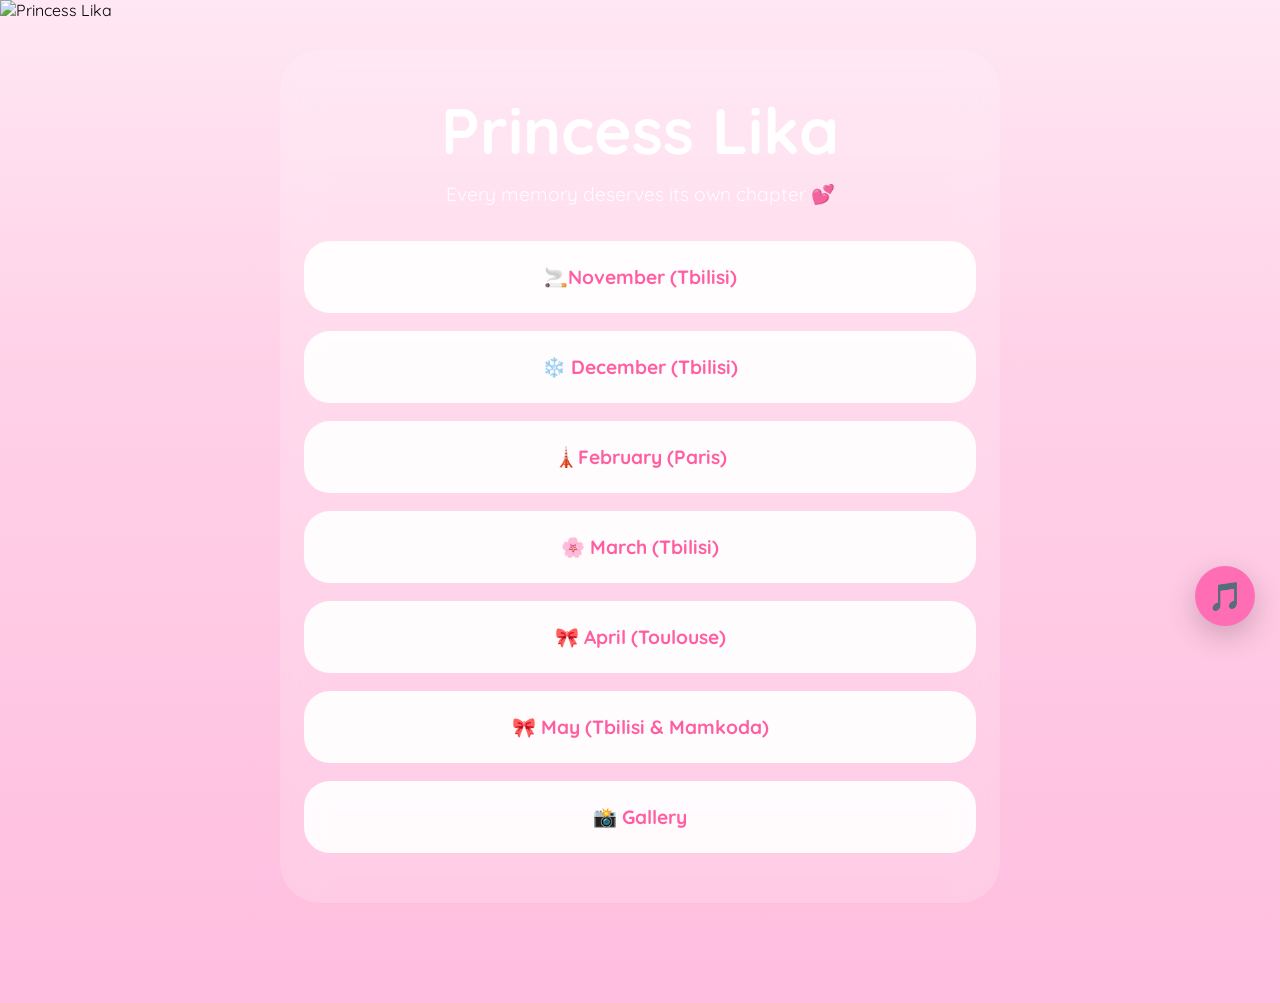
==== index.html @ 254b6a27 "Add files via upload" ====
<!DOCTYPE html>
<html lang="en">

<head>
    <meta charset="UTF-8">
    <meta name="viewport" content="width=device-width, initial-scale=1.0">
    <title>Princess Lika</title>

    <link rel="stylesheet" href="style.css">

    <link href="https://fonts.googleapis.com/css2?family=Quicksand:wght@300;400;500;700&display=swap" rel="stylesheet">
</head>

<div id="spotify-widget">

    <button id="spotify-toggle">

        🎵

    </button>

    <div id="spotify-content">

        <div class="spotify-title">

            Lika's Playlist 💖

        </div>

        <iframe id="spotify-player" style="border-radius:20px" src="" width="100%" height="152" allowfullscreen
            allow="autoplay; clipboard-write; encrypted-media">

        </iframe>

    </div>

</div>

<script src="playlist.js"></script>

<body>

    <!-- INTRO -->

    <div id="intro">

        <img src="images/logo.png" class="fullscreen-image" alt="Princess Lika">

    </div>

    <!-- MAIN -->

    <div id="main-content">

        <div class="background-hearts"></div>

        <div class="menu-container">

            <h2>Princess Lika</h2>

            <p class="subtitle">
                Every memory deserves its own chapter 💕
            </p>

            <div class="menu">

                <a href="november.html">
                    🚬November (Tbilisi)
                </a>

                <a href="december.html">
                    ❄️ December (Tbilisi)
                </a>

                <a href="february.html">
                    🗼February (Paris)
                </a>

                <a href="march.html">
                    🌸 March (Tbilisi)
                </a>

                <a href="april.html">
                    🎀 April (Toulouse)
                </a>

                <a href="may.html">
                    🎀 May (Tbilisi & Mamkoda)
                </a>


                <a href=" #">
                    📸 Gallery
                </a>

            </div>

        </div>

    </div>

    <div id="fx-layer"></div>

    <script src="script.js"></script>

</body>

</html>
---- style.css ----
* {
    margin: 0;
    padding: 0;
    box-sizing: border-box;
}

body {
    margin: 0;

    min-height: 100vh;

    /* dégradé principal */

    background: linear-gradient(
        180deg,
        #ffe7f3 0%,

        #ffd2e8 35%,

        #ffbddf 100%
    );

    /* texture douce */

    position: relative;

    overflow-x: hidden;

    font-family: "Quicksand", sans-serif;
}

#intro {
    position: fixed;
    top: 0;
    left: 0;
    width: 100%;
    height: 100vh;
    overflow: hidden;
    z-index: 999;

    opacity: 1;
    transition:
        opacity 1.8s ease,
        transform 1.8s ease;
}

/* effet doux de sortie */
#intro.hide {
    opacity: 0;
    transform: scale(1.05);
    pointer-events: none;
}

/* image légèrement animée */
.fullscreen-image {
    width: 100%;
    height: 100%;
    object-fit: cover;
    display: block;

    transform: scale(1);
    transition: transform 3.5s ease;
}

#intro.hide .fullscreen-image {
    transform: scale(1.08);
}

/* main content apparition douce */
/* CONTENU PRINCIPAL */

#main-content {
    width: 100%;

    min-height: 100vh;

    display: flex;

    justify-content: center;

    align-items: flex-start;

    padding: 50px 20px 100px;
}

/* carte */

.menu-container {
    width: min(92vw, 720px);

    padding: 40px 24px 50px;

    border-radius: 40px;

    background: rgba(255, 255, 255, 0.18);

    backdrop-filter: blur(20px);
}

/* titre */

.menu-container h2 {
    font-size: clamp(2.4rem, 5vw, 4rem);

    color: white;

    text-align: center;
}

/* sous titre */

.subtitle {
    margin-top: 12px;

    margin-bottom: 35px;

    text-align: center;

    color: rgba(255, 255, 255, 0.9);

    font-size: clamp(0.95rem, 2vw, 1.2rem);
}

/* menu */

.menu {
    display: flex;

    flex-direction: column;

    gap: 18px;
}

/* boutons */

.menu a {
    display: flex;

    justify-content: center;

    align-items: center;

    width: 100%;

    min-height: 72px;

    padding: 18px 24px;

    border-radius: 26px;

    background: rgba(255, 255, 255, 0.92);

    text-decoration: none;

    color: #ff5fa2;

    font-size: clamp(1rem, 2vw, 1.2rem);

    font-weight: 700;

    transition: 0.5s;
}

/* hover */

.menu a:hover {
    transform: translateY(-4px) scale(1.02);

    background: #fff7fb;
}

/* mobile */

@media (max-width: 768px) {
    .menu-container {
        width: 100%;

        border-radius: 30px;

        padding: 32px 18px 40px;
    }

    .menu a {
        min-height: 64px;

        font-size: 1rem;
    }
}

#fx-layer {
    position: fixed;
    top: 0;
    left: 0;
    width: 100%;
    height: 100%;
    pointer-events: none;
    overflow: hidden;
    z-index: 1;
}

.menu-container {
    position: relative;

    z-index: 1;
}

/* cœurs */
.heart {
    position: absolute;
    bottom: -20px;
    font-size: 20px;
    opacity: 0.8;
    animation: floatUp linear forwards;
}

/* sparkles */
.sparkle {
    position: absolute;
    font-size: 14px;
    opacity: 0.6;
    animation: sparkleAnim linear forwards;
}

@keyframes floatUp {
    0% {
        transform: translateY(0) scale(0.8);
        opacity: 0;
    }
    10% {
        opacity: 0.9;
    }
    100% {
        transform: translateY(-110vh) scale(1.3);
        opacity: 0;
    }
}

@keyframes sparkleAnim {
    0% {
        transform: translateY(0) scale(0.5) rotate(0deg);
        opacity: 0;
    }
    20% {
        opacity: 1;
    }
    100% {
        transform: translateY(-100vh) scale(1.2) rotate(180deg);
        opacity: 0;
    }
}

@keyframes pop {
    0% {
        transform: scale(0.5) translateY(0);
        opacity: 1;
    }
    100% {
        transform: scale(1.5) translateY(-40px);
        opacity: 0;
    }
}

@keyframes trailFade {
    0% {
        opacity: 1;
        transform: scale(1);
    }
    100% {
        opacity: 0;
        transform: scale(1.8) translateY(-10px);
    }
}

.page {
    text-align: center;
    padding: 40px;
}

/* Galerie */

.polaroid-gallery {
    display: grid;

    grid-template-columns: repeat(auto-fit, minmax(250px, 1fr));

    gap: 35px;

    max-width: 1200px;

    margin: auto;

    padding: 30px;
}

/* POLAROID */

.polaroid {
    position: relative;

    background: white;

    /* effet polaroid */
    padding: 14px 14px 55px 14px;

    border-radius: 3px;

    box-shadow:
        0 8px 20px rgba(0, 0, 0, 0.12),
        0 25px 40px rgba(255, 140, 190, 0.15);

    overflow: hidden;

    transition:
        transform 0.6s ease,
        box-shadow 0.6s ease;
}

/* rotations naturelles */

.polaroid:nth-child(odd) {
    transform: rotate(-2deg);
}

.polaroid:nth-child(even) {
    transform: rotate(2deg);
}

/* PHOTO */

.polaroid img {
    width: 100%;

    aspect-ratio: 3/4;

    object-fit: cover;

    display: block;

    border-radius: 1px;
}

/* légende */

.polaroid p {
    position: absolute;

    bottom: 15px;

    left: 50%;

    transform: translateX(-50%);

    font-size: 15px;

    font-family: "Brush Script MT", cursive;

    color: #ff5fa2;

    font-style: italic;

    white-space: nowrap;
}

/* hover */

.polaroid:hover {
    transform: scale(1.06) rotate(0deg) translateY(-10px);

    box-shadow:
        0 20px 50px rgba(0, 0, 0, 0.18),
        0 0 50px rgba(255, 170, 220, 0.5);
}

/* reflet brillant */

.polaroid::after {
    content: "";

    position: absolute;

    top: -120%;

    left: -60%;

    width: 60%;

    height: 250%;

    background: linear-gradient(90deg, transparent, rgba(255, 255, 255, 0.55), transparent);

    transform: rotate(25deg);

    transition: 1s;
}

/* passage lumière */

.polaroid:hover::after {
    left: 160%;
}

/* MOBILE */

@media (max-width: 768px) {
    .polaroid {
        padding: 10px 10px 45px 10px;
    }

    .polaroid p {
        font-size: 13px;
    }
}

#spotify-widget {
    position: fixed;

    bottom: 25px;

    right: 25px;

    z-index: 9999;

    display: flex;

    flex-direction: column;

    align-items: flex-end;
}

/* bouton */

#spotify-toggle {
    width: 60px;

    height: 60px;

    border: none;

    border-radius: 50%;

    background: #ff6db5;

    color: white;

    font-size: 28px;

    cursor: pointer;

    box-shadow: 0 10px 30px rgba(0, 0, 0, 0.2);

    transition: 0.5s;
}

#spotify-toggle:hover {
    transform: scale(1.1);
}

/* lecteur */

#spotify-content {
    margin-top: 15px;

    width: 340px;

    padding: 20px;

    border-radius: 30px;

    background: rgba(255, 255, 255, 0.85);

    backdrop-filter: blur(20px);

    box-shadow: 0 20px 40px rgba(0, 0, 0, 0.15);

    opacity: 0;

    transform: translateY(20px);

    pointer-events: none;

    transition: 0.7s;
}

#spotify-content.open {
    opacity: 1;

    transform: translateY(0);

    pointer-events: auto;
}

.spotify-title {
    margin-bottom: 15px;

    color: #ff5fa2;

    font-size: 18px;

    font-weight: 700;

    text-align: center;
}

@media (max-width: 768px) {
    #spotify-content {
        width: 300px;
    }
}

.memory-section {
    padding: 40px 20px 80px;
}

/* titre */

.memory-title {
    font-size: 2.4rem;

    font-style: italic;

    font-weight: 300;

    color: #ff6ea8;

    margin-bottom: 35px;

    text-align: center;
}

/* carrousel */

.carousel {
    position: relative;

    max-width: 900px;

    margin: auto;

    overflow: hidden;

    border-radius: 35px;

    box-shadow: 0 20px 50px rgba(0, 0, 0, 0.15);
}

/* CAROUSEL */

.carousel {
    position: relative;

    overflow: hidden;

    border-radius: 35px;
}

/* IMAGE */

.carousel img {
    width: 100%;

    aspect-ratio: 4/5;

    object-fit: cover;

    display: block;

    opacity: 1;

    transform: scale(1);

    transition:
        opacity 0.8s ease,
        transform 2s ease;
}

/* transition */

.carousel img.fade {
    opacity: 0.15;

    transform: scale(1.03);
}

.fade {
    opacity: 0.2;
}

/* barre */

.progress {
    position: absolute;

    left: 0;

    bottom: 0;

    height: 5px;

    width: 0;

    background: linear-gradient(90deg, #ff77bb, #ffd5ec);

    border-radius: 0 5px 5px 0;
}

/* animation */

.progress.animate {
    animation: progressBar 6s linear;
}

@keyframes progressBar {
    from {
        width: 0;
    }

    to {
        width: 100%;
    }
}
/* flèches */

.nav {
    position: absolute;

    top: 50%;

    transform: translateY(-50%);

    width: 55px;

    height: 55px;

    border: none;

    border-radius: 50%;

    background: rgba(255, 255, 255, 0.75);

    backdrop-filter: blur(20px);

    font-size: 22px;

    opacity: 0;

    transition: 0.5s;
}

.carousel.show-nav .nav {
    opacity: 1;
}

.left {
    left: 15px;
}

.right {
    right: 15px;
}

/* barre */

.progress {
    position: absolute;

    bottom: 0;

    left: 0;

    height: 5px;

    width: 0;

    background: linear-gradient(90deg, #ff80bf, #ffd4ea);

    animation: progressAnim 3s linear infinite;
}

@keyframes progressAnim {
    from {
        width: 0;
    }

    to {
        width: 100%;
    }
}

/* MOBILE */

@media (max-width: 768px) {
    .carousel {
        width: 100%;
    }

    .memory-title {
        font-size: 2rem;
    }
}

.month-title {
    width: 100%;

    text-align: center;

    display: flex;

    justify-content: center;

    align-items: center;

    margin: 0 auto 35px;

    font-size: clamp(2rem, 5vw, 3.5rem);

    font-style: italic;

    font-weight: 300;

    color: #ff5fa2;

    letter-spacing: 1px;

    padding: 0 20px;

    line-height: 1.2;
}
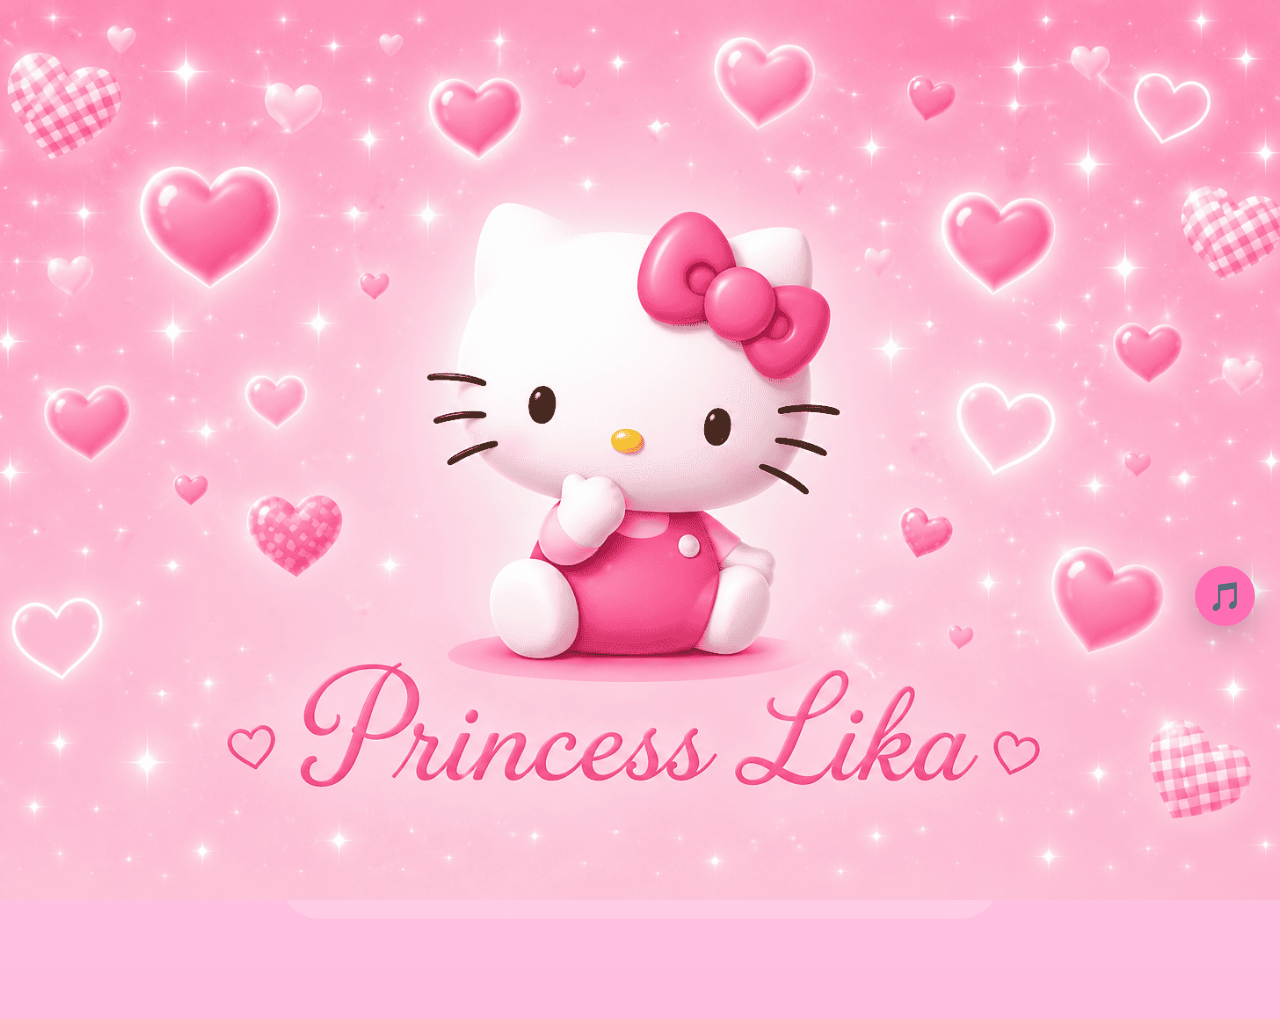
==== commit fb2cb9d2: "Add files via upload" ====
--- a/index.html
+++ b/index.html
@@ -58,9 +58,10 @@
 
             <h2>Princess Lika</h2>
 
-            <p class="subtitle">
-                Every memory deserves its own chapter 💕
-            </p>
+            <div class="subtitle">
+                <i>Every memory deserves its own chapter</i> 💕
+                <br><i>Happy Birthday, ma Chérie</i></br>
+            </div>
 
             <div class="menu">
 
@@ -81,7 +82,7 @@
                 </a>
 
                 <a href="april.html">
-                    🎀 April (Toulouse)
+                    ✠ April (Toulouse)
                 </a>
 
                 <a href="may.html">
--- a/style.css
+++ b/style.css
@@ -102,6 +102,8 @@
 .menu-container h2 {
     font-size: clamp(2.4rem, 5vw, 4rem);
 
+    backdrop-filter: blur(15px);
+
     color: white;
 
     text-align: center;
@@ -116,9 +118,9 @@
 
     text-align: center;
 
-    color: rgba(255, 255, 255, 0.9);
-
-    font-size: clamp(0.95rem, 2vw, 1.2rem);
+    color: rgba(226, 19, 174, 0.9);
+
+    font-size: italic(0.95rem, 2vw, 1.2rem);
 }
 
 /* menu */
@@ -545,44 +547,85 @@
 
 /* CAROUSEL */
 
+/* CAROUSEL */
+
 .carousel {
     position: relative;
 
     overflow: hidden;
 
-    border-radius: 35px;
-}
-
-/* IMAGE */
+    border-radius: 40px;
+
+    /* effet glace */
+
+    background: rgba(255, 255, 255, 0.18);
+
+    backdrop-filter: blur(18px);
+
+    -webkit-backdrop-filter: blur(18px);
+
+    /* bord lumineux */
+
+    border: 1px solid rgba(255, 255, 255, 0.35);
+
+    /* profondeur */
+
+    box-shadow:
+        0 20px 60px rgba(0, 0, 0, 0.12),
+        0 0 40px rgba(255, 170, 220, 0.25),
+        inset 0 1px 1px rgba(255, 255, 255, 0.4);
+}
+
+/* reflet */
+
+.carousel::before {
+    content: "";
+
+    position: absolute;
+
+    top: 0;
+
+    left: -120%;
+
+    width: 80%;
+
+    height: 100%;
+
+    z-index: 4;
+
+    pointer-events: none;
+
+    background: linear-gradient(115deg, transparent, rgba(255, 255, 255, 0.35), transparent);
+
+    transition: 2.5s ease;
+}
+
+/* passage lumière */
+
+.carousel:hover::before {
+    left: 180%;
+}
+
+/* image */
 
 .carousel img {
     width: 100%;
 
-    aspect-ratio: 4/5;
+    display: block;
 
     object-fit: cover;
 
-    display: block;
-
-    opacity: 1;
-
-    transform: scale(1);
+    border-radius: 40px;
 
     transition:
-        opacity 0.8s ease,
-        transform 2s ease;
-}
-
-/* transition */
-
-.carousel img.fade {
-    opacity: 0.15;
-
-    transform: scale(1.03);
-}
-
-.fade {
-    opacity: 0.2;
+        transform 6s ease,
+        opacity 1.4s ease;
+}
+
+/* petit zoom */
+
+.carousel:hover img {
+    transform: scale(1.02);
 }
 
 /* barre */
@@ -620,6 +663,8 @@
 }
 /* flèches */
 
+/* boutons */
+
 .nav {
     position: absolute;
 
@@ -627,35 +672,53 @@
 
     transform: translateY(-50%);
 
-    width: 55px;
-
-    height: 55px;
+    width: 65px;
+
+    height: 65px;
 
     border: none;
 
     border-radius: 50%;
 
-    background: rgba(255, 255, 255, 0.75);
-
-    backdrop-filter: blur(20px);
-
-    font-size: 22px;
+    background: rgba(255, 255, 255, 0.22);
+
+    backdrop-filter: blur(15px);
+
+    border: 1px solid rgba(255, 255, 255, 0.35);
+
+    font-size: 24px;
+
+    color: #ff5fa2;
+
+    cursor: pointer;
+
+    /* caché au départ */
 
     opacity: 0;
 
-    transition: 0.5s;
-}
-
-.carousel.show-nav .nav {
+    pointer-events: none;
+
+    transition:
+        opacity 0.5s ease,
+        transform 0.5s ease;
+
+    z-index: 20;
+}
+
+/* visible */
+
+.carousel.show-controls .nav {
     opacity: 1;
+
+    pointer-events: auto;
 }
 
 .left {
-    left: 15px;
+    left: 20px;
 }
 
 .right {
-    right: 15px;
+    right: 20px;
 }
 
 /* barre */
